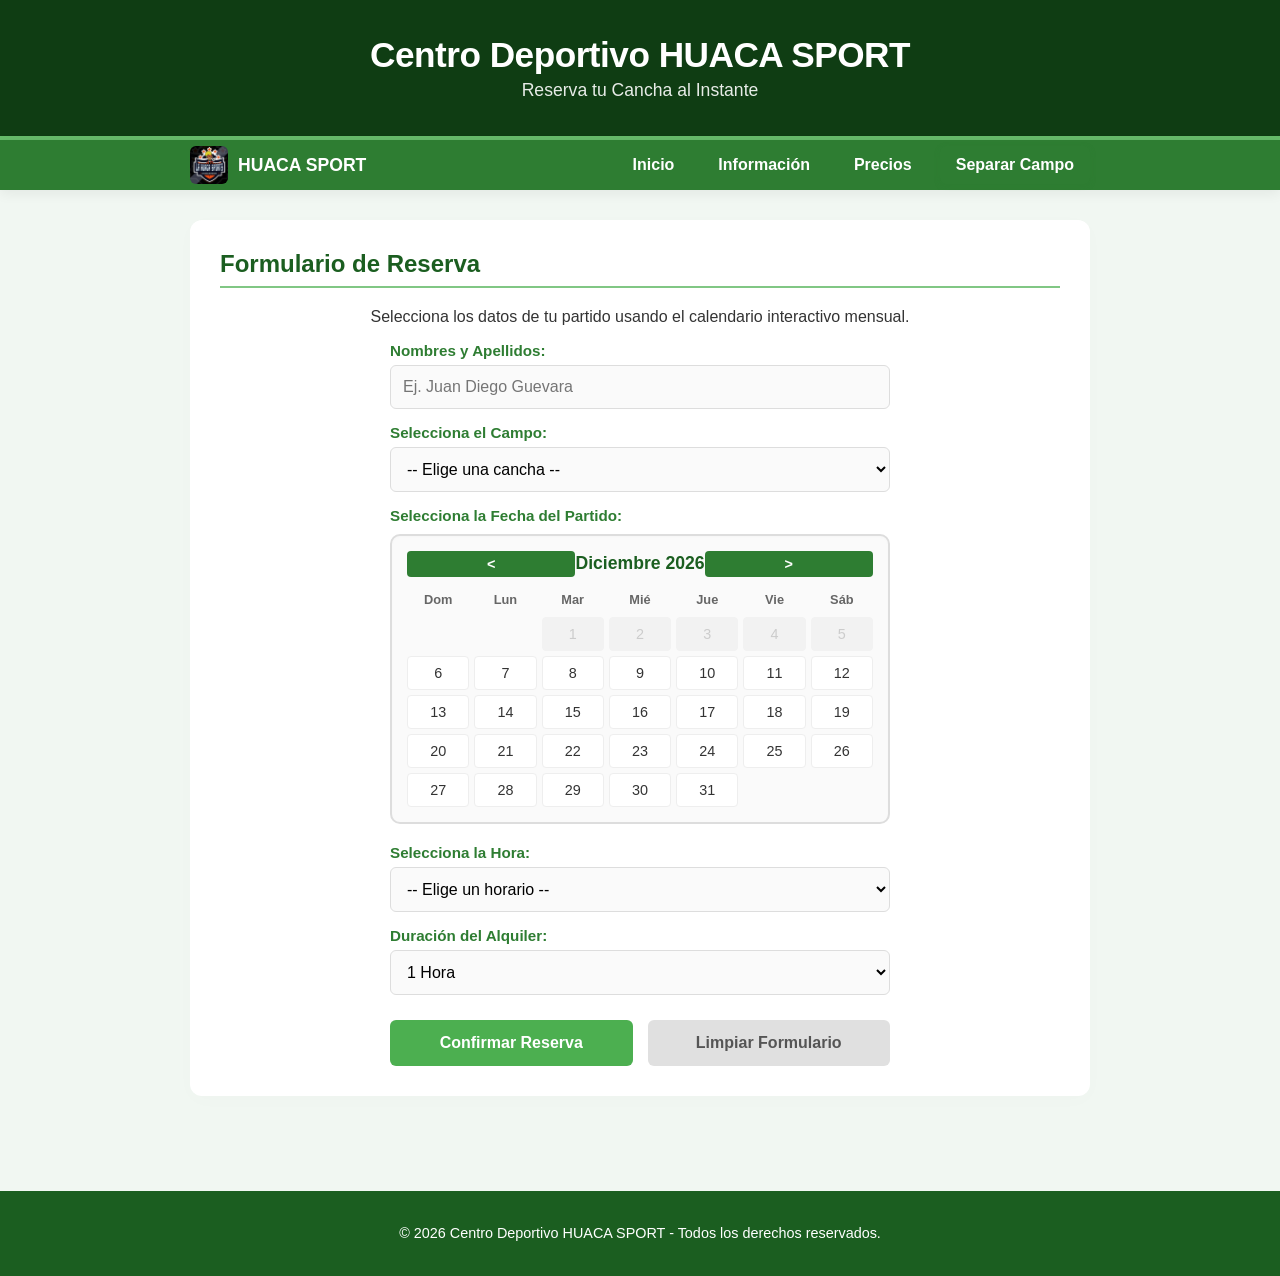
==== contacto.html @ 40891f52 "proyecto nuevo" ====
<!DOCTYPE html>
<html lang="es">
<head>
    <meta charset="UTF-8">
    <meta name="viewport" content="width=device-width, initial-scale=1.0">
    <title>HUACA SPORT - Separar Campo</title>
    <link rel="stylesheet" href="estilos.css">
    <link rel="icon" href="imagenes/logo.png" type="image/png">
    <style>
        .alerta-exito {
            display: none;
            background-color: #e8f5e9;
            border-left: 5px solid #2e7d32;
            color: #1b5e20;
            padding: 15px 20px;
            margin-bottom: 25px;
            border-radius: 6px;
            box-shadow: 0 2px 4px rgba(0,0,0,0.02);
        }
        .alerta-exito h3 {
            margin: 0 0 5px 0;
            color: #1b5e20;
        }
        .alerta-exito p {
            margin: 0;
            font-size: 0.95em;
            line-height: 1.4;
        }
        .calendario-contenedor {
            background: #fafafa;
            border: 2px solid #ddd;
            border-radius: 10px;
            padding: 15px;
            margin: 10px 0 20px 0;
            box-shadow: inset 0 1px 3px rgba(0,0,0,0.02);
        }
        .calendario-cabecera {
            display: flex;
            justify-content: space-between;
            align-items: center;
            margin-bottom: 15px;
        }
        .calendario-cabecera h3 {
            margin: 0;
            color: #1b5e20;
            font-size: 1.1em;
            text-transform: capitalize;
        }
        .btn-cal {
            background-color: #2e7d32;
            color: white;
            border: none;
            padding: 5px 12px;
            border-radius: 4px;
            cursor: pointer;
            font-weight: bold;
            font-size: 0.9em;
            transition: background-color 0.2s;
        }
        .btn-cal:hover {
            background-color: #1b5e20;
        }
        .calendario-cuadricula {
            display: grid;
            grid-template-columns: repeat(7, 1fr);
            gap: 5px;
            text-align: center;
        }
        .dia-semana-etiqueta {
            font-weight: bold;
            font-size: 0.8em;
            color: #666;
            padding-bottom: 5px;
        }
        .celda-dia {
            padding: 8px 0;
            font-size: 0.9em;
            border-radius: 4px;
            cursor: pointer;
            background-color: white;
            border: 1px solid #eee;
            font-weight: 500;
            transition: all 0.2s ease;
        }
        .celda-dia.desactivado {
            background-color: #f2f2f2;
            color: #ccc;
            cursor: not-allowed;
            border: 1px solid #f2f2f2;
        }
    </style>
</head>
<body>

    <header>
        <h1>Centro Deportivo HUACA SPORT</h1>
        <p>Reserva tu Cancha al Instante</p>
    </header>

    <nav>
        <div class="contenedor-nav">
            <a href="principal.html" class="logotipo">
                <img src="imagenes/logo.png" alt="Logo HUACA SPORT">
                <span>HUACA SPORT</span>
            </a>
            <ul>
                <li><a href="principal.html">Inicio</a></li>
                <li><a href="informacion.html">Información</a></li>
                <li><a href="precios.html">Precios</a></li>
                <li><a href="contacto.html" class="active">Separar Campo</a></li>
            </ul>
        </div>
    </nav>

    <main>
        <section class="seccion-contenido">
            <h2>Formulario de Reserva</h2>
            <p class="centro-texto">Selecciona los datos de tu partido usando el calendario interactivo mensual.</p>
            
            <div class="alerta-exito" id="mensajeExito">
                <h3>¡Reserva Confirmada Exitosamente!</h3>
                <p id="detalleReserva"></p>
            </div>

            <form action="#" method="post" id="formReserva">
                <label for="nombre">Nombres y Apellidos:</label>
                <input type="text" id="nombre" name="nombre" placeholder="Ej. Juan Diego Guevara" required>

                <label for="campo">Selecciona el Campo:</label>
                <select id="campo" name="campo" required>
                    <option value="" disabled selected>-- Elige una cancha --</option>
                    <option value="Fútbol 6 vs 6">Fútbol 6 vs 6</option>
                    <option value="Fútbol 8 vs 8">Fútbol 8 vs 8</option>
                    <option value="Vóley">Vóley</option>
                </select>

                <label>Selecciona la Fecha del Partido:</label>
                <div class="calendario-contenedor">
                    <div class="calendario-cabecera">
                        <button type="button" class="btn-cal" id="btnMesAnterior">&lt;</button>
                        <h3 id="mesAnioTitulo"></h3>
                        <button type="button" class="btn-cal" id="btnMesSiguiente">&gt;</button>
                    </div>
                    <div class="calendario-cuadricula" id="cuadriculaCalendario"></div>
                </div>
                
                <input type="hidden" id="fecha" name="fecha" required>

                <label for="hora">Selecciona la Hora:</label>
                <select id="hora" name="hora" required>
                    <option value="" disabled selected>-- Elige un horario --</option>
                    <optgroup label="Turno Día">
                        <option value="08:00 AM">08:00 AM</option>
                        <option value="10:00 AM">10:00 AM</option>
                        <option value="12:00 PM">12:00 PM</option>
                        <option value="02:00 PM">02:00 PM</option>
                        <option value="04:00 PM">04:00 PM</option>
                    </optgroup>
                    <optgroup label="Turno Noche">
                        <option value="06:00 PM">06:00 PM</option>
                        <option value="07:00 PM">07:00 PM</option>
                        <option value="08:00 PM">08:00 PM</option>
                        <option value="09:00 PM">09:00 PM</option>
                        <option value="10:00 PM">10:00 PM</option>
                    </optgroup>
                </select>
                <label for="duracion">Duración del Alquiler:</label>
<select id="duracion" name="duracion" required>
    <option value="1">1 Hora</option>
    <option value="2">2 Horas Juntas</option>
    <option value="3">3 Horas Juntas</option>
    <option value="4">4 Horas Juntas</option>
    <option value="5">5 Horas Juntas</option>
</select>

                <div class="botones-form">
                    <button type="submit" class="btn-enviar">Confirmar Reserva</button>
                    <button type="reset" class="btn-limpiar" id="btnLimpiar">Limpiar Formulario</button>
                </div>
            </form>
        </section>
    </main>

    <footer>
        <p>© 2026 Centro Deportivo HUACA SPORT - Todos los derechos reservados.</p>
    </footer>

    <script>
       const meses = ['Enero', 'Febrero', 'Marzo', 'Abril', 'Mayo', 'Junio', 'Julio', 'Agosto', 'Septiembre', 'Octubre', 'Noviembre', 'Diciembre'];
const dias = ['Dom', 'Lun', 'Mar', 'Mié', 'Jue', 'Vie', 'Sáb'];
let fGrafica = new Date(), hoy = new Date();
hoy.setHours(0,0,0,0);

const tit = document.getElementById('mesAnioTitulo'), cuad = document.getElementById('cuadriculaCalendario'), inp = document.getElementById('fecha');

function renderizarCalendario() {
    cuad.innerHTML = '';
    let anio = fGrafica.getFullYear(), mes = fGrafica.getMonth();
    tit.innerText = `${meses[mes]} ${anio}`;

    dias.forEach(d => {
        cuad.insertAdjacentHTML('beforeend', `<div class="dia-semana-etiqueta">${d}</div>`);
    });

    let primerDia = new Date(anio, mes, 1).getDay();
    for (let i = 0; i < primerDia; i++) cuad.appendChild(document.createElement('div'));

    let totalDias = new Date(anio, mes + 1, 0).getDate();
    for (let d = 1; d <= totalDias; d++) {
        let celda = document.createElement('div');
        celda.className = 'celda-dia';
        celda.innerText = d;

        if (new Date(anio, mes, d) < hoy) {
            celda.classList.add('desactivado');
        } else {
            celda.onclick = () => {
                document.querySelectorAll('.celda-dia').forEach(c => c.classList.remove('seleccionado'));
                celda.classList.add('seleccionado');
                inp.value = `${anio}-${String(mes + 1).padStart(2, '0')}-${String(d).padStart(2, '0')}`;
            };
        }
        cuad.appendChild(celda);
    }
}

const cambiarMes = (v) => { fGrafica.setMonth(fGrafica.getMonth() + v); renderizarCalendario(); };
document.getElementById('btnMesAnterior').onclick = () => cambiarMes(-1);
document.getElementById('btnMesSiguiente').onclick = () => cambiarMes(1);
renderizarCalendario();

const resetAll = () => {
    document.getElementById('formReserva').reset();
    inp.value = ""; fGrafica = new Date(); renderizarCalendario();
};

document.getElementById('formReserva').onsubmit = (e) => {
    e.preventDefault();
    if (!inp.value) return alert("Por favor, selecciona un día disponible en el calendario.");

    const usuario = document.getElementById('nombre').value;
    const tipoCancha = document.getElementById('campo').value;
    const horaSeleccionada = document.getElementById('hora').value;
    const cantHoras = document.getElementById('duracion').value;

    let textoHoras = cantHoras == 1 ? "1 hora" : `${cantHoras} horas seguidas`;

    document.getElementById('detalleReserva').innerHTML = `Muchas gracias <strong>${usuario}</strong>. Has reservado el campo de <strong>${tipoCancha}</strong> para el día <strong>${inp.value}</strong> por un total de <strong>${textoHoras}</strong>, iniciando a las <strong>${horaSeleccionada}</strong> en la sede Trujillo.`;
    document.getElementById('mensajeExito').style.display = 'block';
    window.scrollTo({ top: 0, behavior: 'smooth' });
    resetAll();
};

document.getElementById('btnLimpiar').onclick = () => {
    document.getElementById('mensajeExito').style.display = 'none';
    resetAll();
};
    </script>
</body>
</html>
---- estilos.css ----
body {
    background-color: #f1f7f2; 
    font-family: 'Segoe UI', Tahoma, Geneva, Verdana, sans-serif;
    margin: 0;
    padding: 0;
    display: flex;
    flex-direction: column;
    min-height: 100vh;
    color: #333;
    animation: abrirPagina 0.55s cubic-bezier(0.16, 1, 0.3, 1) forwards;
}

header {
    background-color: #0f3d13; 
    color: white;
    width: 100%;
    text-align: center;
    padding: 35px 0;
    box-shadow: 0 4px 6px rgba(0,0,0,0.03);
    border-bottom: 4px solid #66bb6a; 
}

header h1 {
    margin: 0;
    font-size: 2.2em;
    letter-spacing: -0.5px;
}

header p {
    margin: 5px 0 0 0;
    font-size: 1.1em;
    opacity: 0.9;
}

nav {
    background-color: #2e7d32; 
    width: 100%;
    position: sticky;
    top: 0;
    z-index: 1000;
    box-shadow: 0 4px 12px rgba(0,0,0,0.06);
}

.contenedor-nav {
    width: 90%;
    max-width: 900px;
    margin: 0 auto;
    display: flex;
    justify-content: space-between;
    align-items: center;
    padding: 6px 0;
    transition: padding 0.4s cubic-bezier(0.16, 1, 0.3, 1);
}

.logotipo {
    display: flex;
    align-items: center;
    text-decoration: none;
    color: white;
    font-weight: bold;
    font-size: 1.1em;
    gap: 10px;
}

.logotipo img {
    height: 38px;
    width: auto;
    border-radius: 6px;
    transition: transform 0.4s cubic-bezier(0.16, 1, 0.3, 1);
}

.logotipo:hover img {
    transform: scale(1.03);
}

.nav-inicio .contenedor-nav {
    padding: 16px 0; 
}

.nav-inicio .logotipo {
    font-size: 1.4em; 
}

.nav-inicio .logotipo img {
    height: 65px;
    box-shadow: 0 4px 10px rgba(0,0,0,0.12);
}

nav ul {
    list-style: none;
    padding: 0;
    margin: 0;
    display: flex;
    align-items: center;
}

nav ul li {
    margin-left: 12px;
}

nav ul li a {
    color: white;
    text-decoration: none;
    font-weight: 600;
    display: block;
    padding: 10px 16px;
    border-radius: 6px;
    transition: background-color 0.3s cubic-bezier(0.25, 0.46, 0.45, 0.94), color 0.3s cubic-bezier(0.25, 0.46, 0.45, 0.94), transform 0.25s cubic-bezier(0.25, 0.46, 0.45, 0.94);
}

nav ul li a.active {
    background-color: #2e7d32;
    color: white;
    box-shadow: 0 2px 6px rgba(46, 125, 50, 0.2);
}

nav ul li a:hover {
    background-color: rgba(255, 255, 255, 0.12);
    transform: translateY(-1px);
}

main {
    width: 90%;
    max-width: 900px;
    margin: 30px auto;
    box-sizing: border-box;
    flex: 1;
}

.seccion-contenido {
    background-color: white;
    margin-bottom: 25px;
    padding: 30px;
    border-radius: 12px;
    box-shadow: 0 4px 20px rgba(0,0,0,0.015);
}

.seccion-contenido h2 {
    color: #1b5e20;
    margin-top: 0;
    border-bottom: 2px solid #81c784; 
    padding-bottom: 8px;
}

.centro-texto {
    text-align: center;
}

.contenedor-tarjetas {
    display: block;
    margin-top: 25px;
}

.tarjeta-enlace {
    background-color: white;
    padding: 24px;
    margin-bottom: 20px;
    border-radius: 12px;
    box-shadow: 0 4px 15px rgba(0,0,0,0.02);
    text-align: center;
    border-top: 4px solid #2e7d32;
    transition: transform 0.35s cubic-bezier(0.16, 1, 0.3, 1), box-shadow 0.35s cubic-bezier(0.16, 1, 0.3, 1);
}

.tarjeta-destacada {
    border-top: 4px solid #81c784;
}

.tarjeta-enlace:hover {
    transform: translateY(-4px);
    box-shadow: 0 10px 25px rgba(0,0,0,0.06);
}

.tarjeta-enlace h3 {
    margin-top: 0;
    color: #1b5e20;
    font-size: 1.3em;
}

.btn-navegacion {
    display: inline-block;
    background-color: #2e7d32;
    color: white;
    text-decoration: none;
    padding: 11px 24px;
    border-radius: 6px;
    font-weight: bold;
    margin-top: 12px;
    box-shadow: 0 2px 4px rgba(46, 125, 50, 0.1);
    transition: background-color 0.25s ease, transform 0.25s ease, box-shadow 0.25s ease;
}

.btn-navegacion:hover {
    background-color: #1b5e20;
    transform: translateY(-1.5px);
    box-shadow: 0 5px 10px rgba(27, 94, 32, 0.2);
}

.btn-naranja {
    background-color: #4caf50;
    box-shadow: 0 2px 4px rgba(76, 175, 80, 0.1);
}

.btn-naranja:hover {
    background-color: #2e7d32;
    box-shadow: 0 5px 10px rgba(46, 125, 50, 0.2);
}

.tabla-responsiva {
    width: 100%;
    overflow-x: auto;
}

table {
    width: 100%;
    border-collapse: collapse;
    margin: 15px 0;
    min-width: 450px;
    border-radius: 8px;
    overflow: hidden;
}

th, td {
    padding: 14px;
    text-align: center;
    border-bottom: 1px solid #eee;
}

th {
    background-color: #1b5e20;
    color: white;
}

td:nth-child(3) {
    color: #2e7d32; 
    font-weight: 600;
}

tr:nth-child(even) {
    background-color: #fdfdfd;
}

tr:hover {
    background-color: #f4f9f4;
}

form {
    max-width: 500px;
    margin: 0 auto;
}

form label {
    display: block;
    margin-top: 15px;
    font-weight: 600;
    color: #2e7d32;
    font-size: 0.95em;
}

form input, form select {
    padding: 12px;
    margin-top: 6px;
    border: 1px solid #ddd;
    border-radius: 6px;
    width: 100%;
    box-sizing: border-box;
    font-size: 1em;
    background-color: #fafafa;
    transition: border-color 0.25s ease, box-shadow 0.25s ease, background-color 0.25s ease;
}

form input:focus, form select:focus {
    outline: none;
    border-color: #2e7d32;
    background-color: white;
    box-shadow: 0 0 0 3px rgba(46, 125, 50, 0.15);
}

.botones-form {
    display: flex;
    gap: 15px;
    margin-top: 25px;
}

form button {
    flex: 1;
    padding: 14px;
    border: none;
    border-radius: 6px;
    font-weight: bold;
    font-size: 1em;
    cursor: pointer;
    transition: background-color 0.25s ease, transform 0.2s ease;
}

form button:hover {
    transform: translateY(-1px);
}

.btn-enviar {
    background-color: #4caf50;
    color: white;
}

.btn-enviar:hover {
    background-color: #2e7d32;
}

.btn-limpiar {
    background-color: #e0e0e0;
    color: #555;
}

.btn-limpiar:hover {
    background-color: #d5d5d5;
}

.imagen-adaptable {
    width: 100%;
    max-width: 100%;
    height: auto;
    display: block;
    margin: 20px auto 0 auto;
    border-radius: 10px;
    box-shadow: 0 4px 15px rgba(0,0,0,0.05);
}

.imagen-tarjeta {
    width: 100%;
    height: 180px;
    object-fit: cover;
    border-radius: 8px;
    margin-bottom: 15px;
}

.video-contenedor {
    margin: 20px auto;
    max-width: 600px; 
    border-radius: 8px;
    overflow: hidden;
    box-shadow: 0 4px 12px rgba(0,0,0,0.1); 
    background-color: #000; 
}

.mapa-contenedor {
    margin: 15px 0;
    border-radius: 8px;
    overflow: hidden;
}

footer {
    background-color: #1b5e20;
    color: white;
    padding: 20px;
    text-align: center;
    font-size: 0.9em;
    width: 100%;
    box-sizing: border-box;
    margin-top: 40px;
}

@keyframes abrirPagina {
    from { opacity: 0; transform: scale(0.995) translateY(4px); }
    to { opacity: 1; transform: scale(1) translateY(0); }
}

@keyframes flotarEntrada {
    from { opacity: 0; transform: translateY(20px); }
    to { opacity: 1; transform: translateY(0); }
}

.body-bienvenida {
    background: linear-gradient(135deg, #0f3d13 0%, #051a07 100%);
    height: 100vh;
    display: flex;
    justify-content: center;
    align-items: center;
    text-align: center;
    margin: 0;
}

.contenedor-bienvenida {
    padding: 20px;
    max-width: 600px;
    width: 90%;
    animation: flotarEntrada 0.8s cubic-bezier(0.16, 1, 0.3, 1) forwards;
}

.logo-gigante {
    width: 180px;
    height: auto;
    border-radius: 20px;
    box-shadow: 0 10px 30px rgba(0,0,0,0.3);
    margin-bottom: 25px;
    transition: transform 0.3s ease;
}

.logo-gigante:hover { 
    transform: scale(1.05) rotate(2deg); 
}

.titulo-bienvenida {
    color: white;
    font-size: 2.6em;
    margin: 0 0 10px 0;
    text-shadow: 0 2px 4px rgba(0,0,0,0.2);
}

.subtitulo-bienvenida {
    color: #c8e6c9;
    font-size: 1.1em;
    margin: 0 0 35px 0;
}

.btn-ingresar {
    display: inline-block;
    background-color: #4caf50;
    color: white;
    text-decoration: none;
    padding: 16px 40px;
    font-size: 1.2em;
    font-weight: bold;
    border-radius: 50px;
    box-shadow: 0 4px 15px rgba(76, 175, 80, 0.3);
    transition: all 0.3s ease;
}

.btn-ingresar:hover {
    background-color: #1b5e20;
    transform: translateY(-3px);
    box-shadow: 0 8px 25px rgba(27, 94, 32, 0.5);
}

.celda-dia.seleccionado {
    background-color: #2e7d32 !important;
    border-color: #1b5e20 !important;
    color: white !important;
    font-weight: bold;
    box-shadow: 0 2px 6px rgba(46, 125, 50, 0.3);
}

.celda-dia:hover:not(.desactivado) {
    border-color: #4caf50;
    background-color: #e8f5e9;
}

@media (max-width: 650px) {
    .nav-inicio .contenedor-nav { padding: 10px 0; }
    .contenedor-nav { flex-direction: column; padding: 12px 0; }
    nav ul { margin-top: 12px; width: 100%; justify-content: center; }
    nav ul li { margin: 0 4px; }
    nav ul li a { padding: 8px 12px; font-size: 0.88em; }
    .botones-form { flex-direction: column; gap: 10px; }
}

@media (min-width: 768px) {
    .contenedor-tarjetas { display: flex; gap: 20px; justify-content: space-between; }
    .tarjeta-enlace { flex: 1; margin-bottom: 0; display: flex; flex-direction: column; justify-content: space-between; }
}

@media (max-width: 480px) {
    .logo-gigante { width: 130px; }
    .titulo-bienvenida { font-size: 1.9em; }
    .subtitulo-bienvenida { font-size: 0.95em; }
    .btn-ingresar { padding: 12px 30px; font-size: 1em; }
    .calendario-contenedor { padding: 8px; margin: 5px 0 15px 0; }
    .calendario-cabecera h3 { font-size: 0.95em; }
    .btn-cal { padding: 4px 8px; font-size: 0.8em; }
    .celda-dia { padding: 6px 0; font-size: 0.8em; }
    .dia-semana-etiqueta { font-size: 0.7em; }
}

@media (max-width: 360px) {
    .calendario-cuadricula { gap: 3px; }
    .celda-dia { padding: 4px 0; font-size: 0.75em; }
}
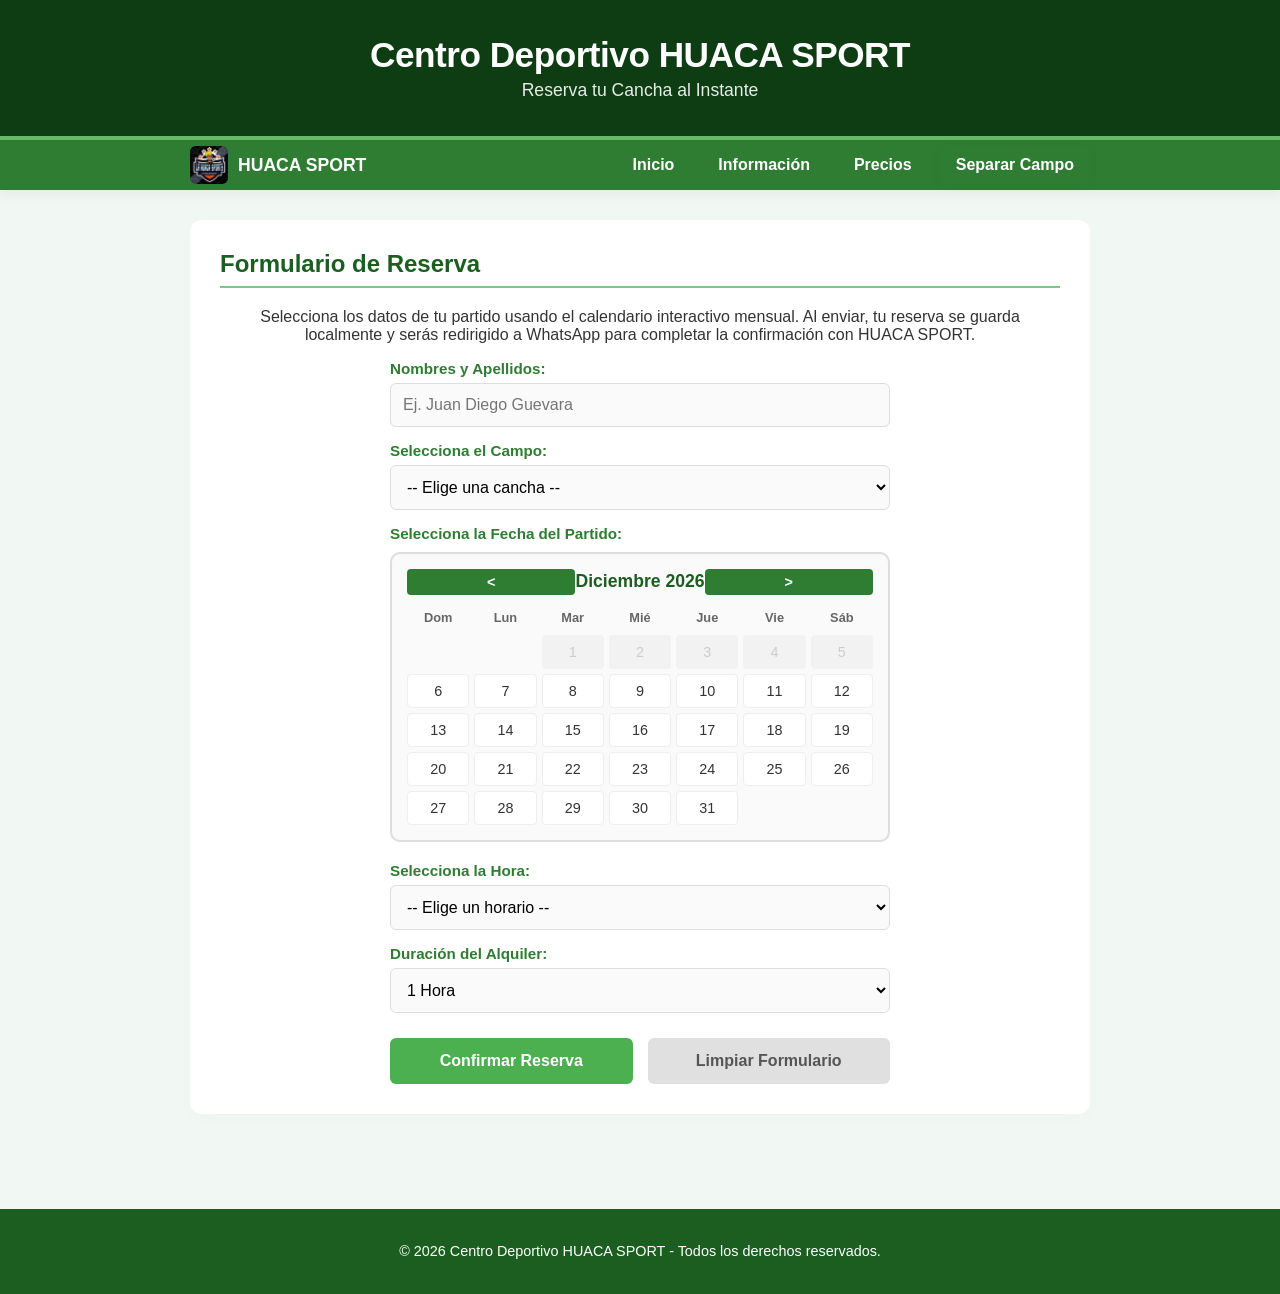
==== commit d61e5ccf: "arreglar conectado a wtsp" ====
--- a/contacto.html
+++ b/contacto.html
@@ -115,7 +115,7 @@
     <main>
         <section class="seccion-contenido">
             <h2>Formulario de Reserva</h2>
-            <p class="centro-texto">Selecciona los datos de tu partido usando el calendario interactivo mensual.</p>
+            <p class="centro-texto">Selecciona los datos de tu partido usando el calendario interactivo mensual. Al enviar, tu reserva se guarda localmente y serás redirigido a WhatsApp para completar la confirmación con HUACA SPORT.</p>
             
             <div class="alerta-exito" id="mensajeExito">
                 <h3>¡Reserva Confirmada Exitosamente!</h3>
@@ -234,6 +234,28 @@
     inp.value = ""; fGrafica = new Date(); renderizarCalendario();
 };
 
+const guardarReservaLocal = (reserva) => {
+    const key = 'reservasHuacaSport';
+    const reservas = JSON.parse(localStorage.getItem(key) || '[]');
+    reservas.push(reserva);
+    localStorage.setItem(key, JSON.stringify(reservas));
+};
+
+const obtenerTextoWhatsApp = (reserva) => {
+    return encodeURIComponent(
+        `Hola HUACA SPORT, mi nombre es ${reserva.nombre}.\n` +
+        `Deseo separar el ${reserva.campo} el ${reserva.fecha} a las ${reserva.hora} (${reserva.duracion}).\n` +
+        `Por favor, confirmen la disponibilidad y el costo final. Gracias.`
+    );
+};
+
+const numeroWhatsApp = '51928958814'; 
+
+const enviarWhatsApp = (mensaje) => {
+    const url = `https://api.whatsapp.com/send?phone=${numeroWhatsApp}&text=${mensaje}`;
+    window.location.href = url;
+};
+
 document.getElementById('formReserva').onsubmit = (e) => {
     e.preventDefault();
     if (!inp.value) return alert("Por favor, selecciona un día disponible en el calendario.");
@@ -242,13 +264,26 @@
     const tipoCancha = document.getElementById('campo').value;
     const horaSeleccionada = document.getElementById('hora').value;
     const cantHoras = document.getElementById('duracion').value;
-
-    let textoHoras = cantHoras == 1 ? "1 hora" : `${cantHoras} horas seguidas`;
-
-    document.getElementById('detalleReserva').innerHTML = `Muchas gracias <strong>${usuario}</strong>. Has reservado el campo de <strong>${tipoCancha}</strong> para el día <strong>${inp.value}</strong> por un total de <strong>${textoHoras}</strong>, iniciando a las <strong>${horaSeleccionada}</strong> en la sede Trujillo.`;
+    const textoHoras = cantHoras == 1 ? "1 hora" : `${cantHoras} horas seguidas`;
+
+    const reserva = {
+        nombre: usuario,
+        campo: tipoCancha,
+        fecha: inp.value,
+        hora: horaSeleccionada,
+        duracion: textoHoras,
+        creado: new Date().toISOString()
+    };
+
+    guardarReservaLocal(reserva);
+
+    document.getElementById('detalleReserva').innerHTML = `Muchas gracias <strong>${usuario}</strong>. Se ha guardado tu reserva de <strong>${tipoCancha}</strong> para el día <strong>${inp.value}</strong> a las <strong>${horaSeleccionada}</strong> (${textoHoras}). Te estamos redirigiendo a WhatsApp para confirmar.`;
     document.getElementById('mensajeExito').style.display = 'block';
     window.scrollTo({ top: 0, behavior: 'smooth' });
-    resetAll();
+
+    setTimeout(() => {
+        enviarWhatsApp(obtenerTextoWhatsApp(reserva));
+    }, 900);
 };
 
 document.getElementById('btnLimpiar').onclick = () => {
